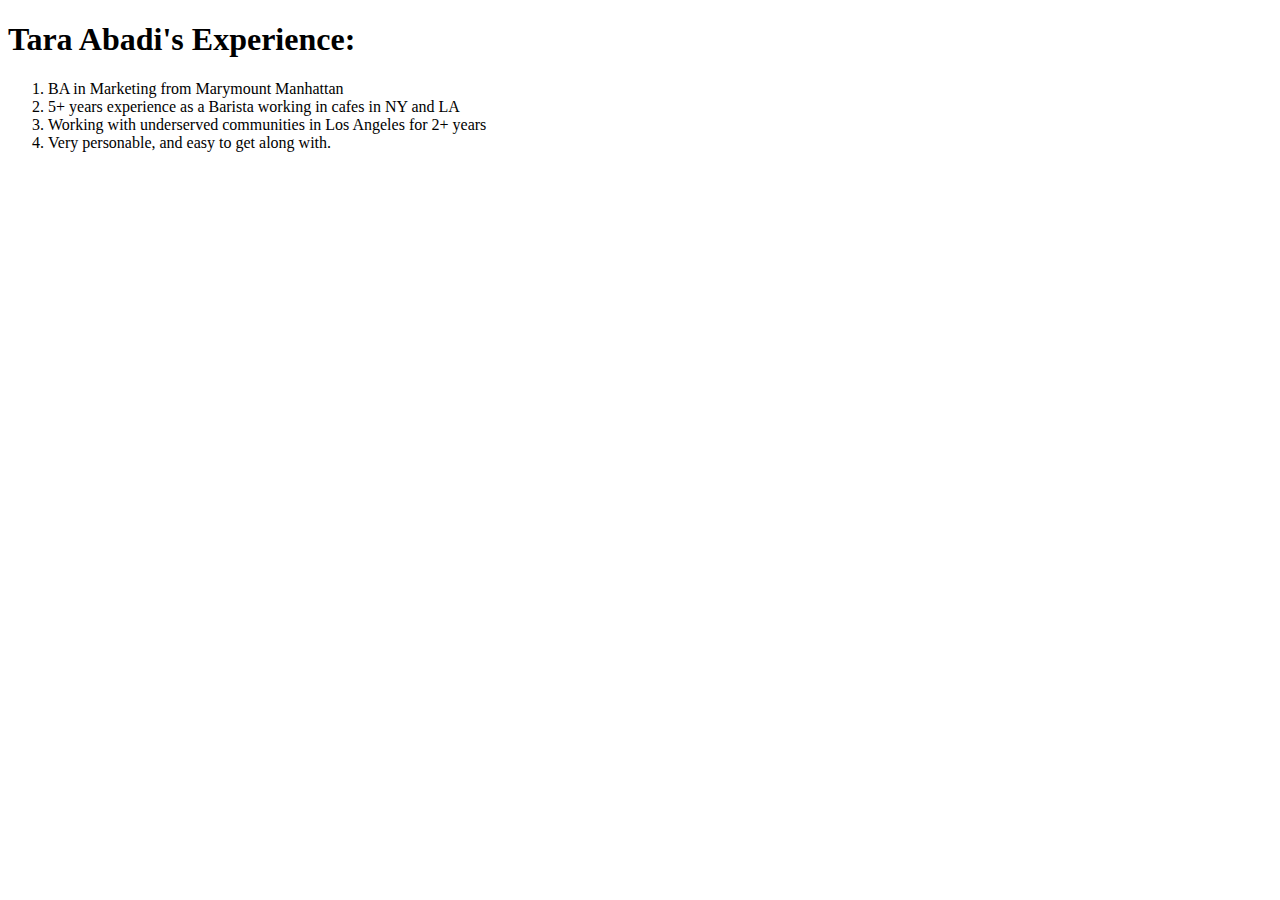
==== experience.html @ 1028f11f "First commit" ====
<!DOCTYPE html>
<html lang="en">
<head>
    <meta charset="UTF-8">
    <meta http-equiv="X-UA-Compatible" content="IE=edge">
    <meta name="viewport" content="width=device-width, initial-scale=1.0">
    <title>Document</title>
</head>
<h1>Tara Abadi's Experience:</h1>
<ol>
<li>BA in Marketing from Marymount Manhattan</li>
<li>5+ years experience as a Barista working in cafes in NY and LA</li>
<li>Working with underserved communities in Los Angeles for 2+ years</li>
<li>Very personable, and easy to get along with.</li>
</ol>
<body>
    
</body>
</html>
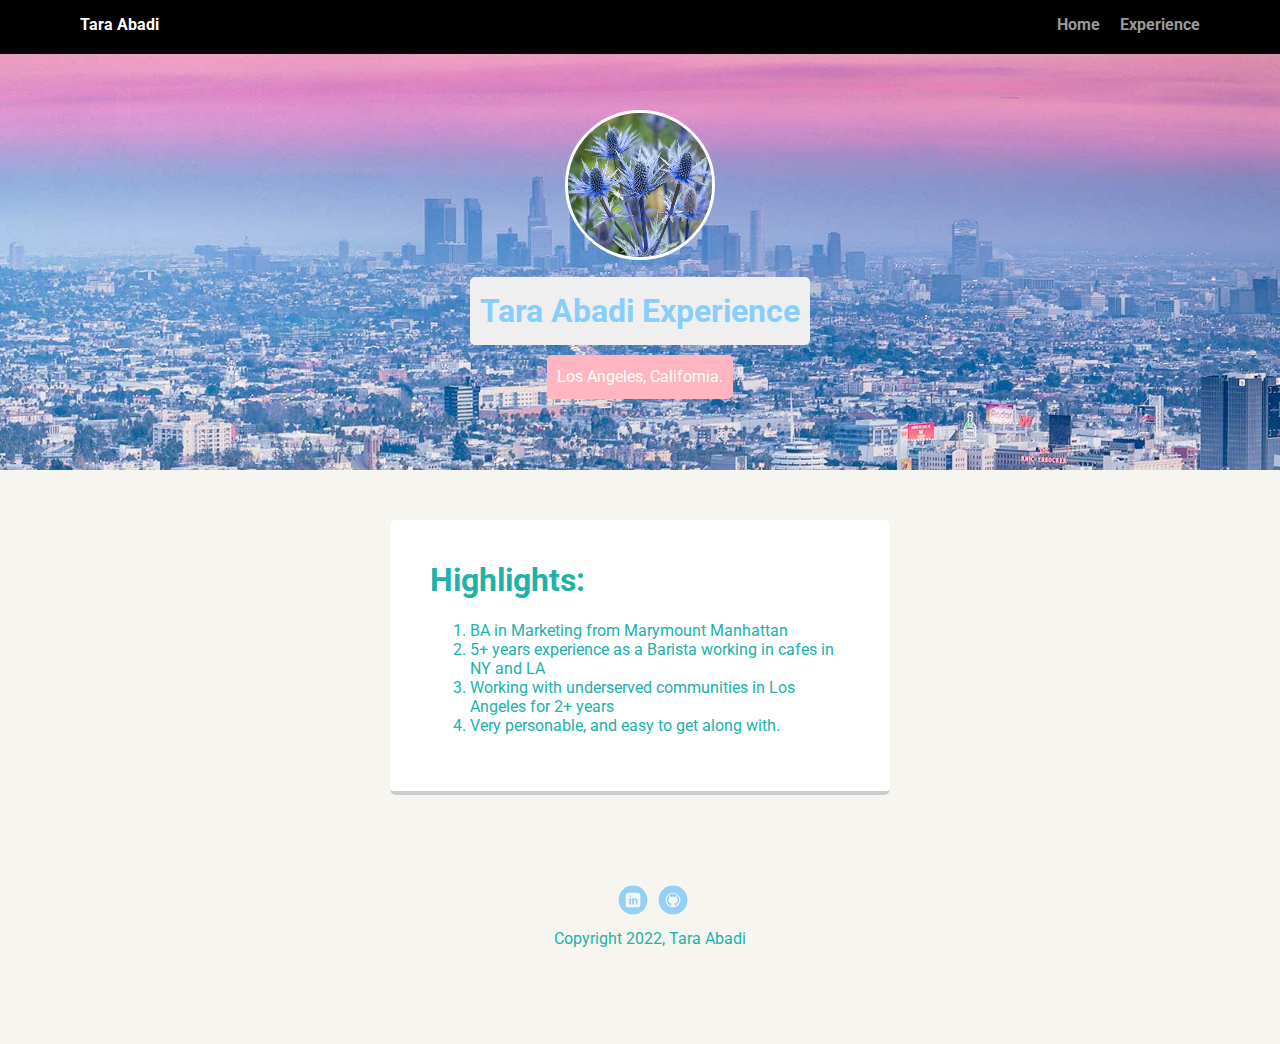
==== commit ae98dec6: "changed href value in index.html, and changed experience page" ====
--- a/experience.html
+++ b/experience.html
@@ -1,19 +1,49 @@
-<!DOCTYPE html>
+<!doctype html>
 <html lang="en">
 <head>
-    <meta charset="UTF-8">
-    <meta http-equiv="X-UA-Compatible" content="IE=edge">
-    <meta name="viewport" content="width=device-width, initial-scale=1.0">
-    <title>Document</title>
-</head>
-<h1>Tara Abadi's Experience:</h1>
-<ol>
-<li>BA in Marketing from Marymount Manhattan</li>
-<li>5+ years experience as a Barista working in cafes in NY and LA</li>
-<li>Working with underserved communities in Los Angeles for 2+ years</li>
-<li>Very personable, and easy to get along with.</li>
-</ol>
-<body>
+  <meta charset="utf-8">
+  <title>Tara Abadi's Profile</title>
+  <meta name="viewport" content="width=device-width, initial-scale=1.0">
+  <link rel="stylesheet" href="styles.css">
+  <link href="https://fonts.googleapis.com/css?family=Muli%7CRoboto:400,300,500,700,900" rel="stylesheet"></head>
+  <body>
+
+    <div class="main-nav">
+        <ul class="nav">
+          <li class="name"> Tara Abadi</li>
+          <li><a href="index.html">Home</a></li>
+          <li><a href="experience.html">Experience</a></li>
+        </ul>
+    </div>
+
+    <header>
+      <img src="images/new_profile_pic.jpg" alt="Photo of a Blue Thistle flower" class="profile-image">
+      <h1 class="tag name">Tara Abadi Experience</h1>
+      <p class="tag location">Los Angeles, California.</p>
+    </header>
+
+    <main class="flex">
+      <div class="card">
     
-</body>
-</html>+        <h1>Highlights:</h1>
+            <ol>
+            <li>BA in Marketing from Marymount Manhattan</li>
+            <li>5+ years experience as a Barista working in cafes in NY and LA</li>
+            <li>Working with underserved communities in Los Angeles for 2+ years</li>
+            <li>Very personable, and easy to get along with.</li>
+            </ol>
+      </div> 
+
+    
+
+    </main>
+    <footer>
+      <ul>
+        
+        <li><a href="https://www.linkedin.com/in/taraabadi" class="social linkedin">LinkedIn</a></li>
+        <li><a href="https://github.com/t4r4t4r4" class="social github">Github</a></li>
+      </ul>
+      <p class="copyright">Copyright 2022, Tara Abadi</p>
+    </footer>
+  </body>
+  </html>
--- a/styles.css
+++ b/styles.css
@@ -0,0 +1,204 @@
+/* Global Layout Set-up */
+* { 
+  box-sizing: border-box;
+}
+  
+body {
+  margin: 0;
+  padding: 0;
+  text-align: center;
+  font-family: 'Roboto', sans-serif;
+  color:lightseagreen;
+  background: #f7f5f0;
+}
+/* Link Styles */
+
+a {
+  text-decoration: none;
+  color: #999;
+}
+a:hover {
+  color: #6633ff;
+}
+
+/* Section Styles */
+
+.main-nav {
+  width: 100%;
+  background: black;
+  min-height: 30px;
+  padding: 10px;
+  position: fixed;
+  text-align: center;
+}
+.nav {
+  display: flex;
+  justify-content: space-around;
+  font-weight: 700;
+  list-style-type: none;
+  margin: 0 auto;
+  padding: 0;
+}
+
+.nav .name {
+    display: block;
+    margin-right: auto;
+    color: white;
+}
+.nav li {
+  padding: 5px 10px 10px 10px;
+}
+.nav a {
+  transition: all .5s;
+}
+.nav a:hover {
+  color: white
+}
+
+header {
+  text-align: center;
+  background: url('images/new_background.png') no-repeat top center ;
+  background-size: cover;
+  overflow: hidden;
+  padding-top: 60px;
+}
+header {
+  line-height: 1.5;
+}
+header .profile-image {
+  margin-top: 50px;
+  width: 150px;
+  height: 150px;
+  border-radius: 50%;
+  border: 3px solid white;
+  transition: all .5s;
+}
+header .profile-image:hover {
+  transform: scale(1.2) rotate(0deg);
+}
+.tag {
+  background-color: #efefef;
+  color: lightskyblue;
+  padding: 10px;
+  border-radius: 5px;
+  display: table;
+  margin: 10px auto;
+} 
+.location {
+  background-color: lightpink;
+  color: white;
+}
+.card {
+  margin: 30px;
+  padding: 20px 40px 40px;
+  max-width: 500px;
+  text-align: left;
+  background: #fff;
+  border-bottom: 4px solid #ccc;
+  border-radius: 6px;
+  transition: all .5s;
+}
+.card:hover {
+  border-color: black;
+}
+
+ul.skills {
+  padding: 0;
+  text-align: center;
+}
+
+.skills li {
+  border-radius: 6px;
+  display: inline-block;
+  background: lightskyblue;
+  color: white;
+  padding: 5px 10px;
+  margin: 2px;
+}
+
+.skills li:nth-child(odd) {
+  background: lightskyblue;
+}
+
+footer {
+  width: 100%;
+  min-height: 30px;
+  padding: 20px 0 40px 20px;
+}
+
+footer .copyright {
+  top: -8px;
+  font-size: .75em;
+}
+
+footer ul {
+  list-style-type: none;
+  margin: 0;
+  padding: 0;
+}
+
+footer ul li {
+  display: inline-block;
+}
+
+a.social {
+  display: inline-block;
+  text-indent: -9999px;
+  margin-left: 5px;
+  width: 30px;
+  height: 30px;
+  background-size: 30px 30px;
+  opacity: .4;
+  transition: all .5s;
+}
+a.linkedin {
+  background-image: url(images/linkedin.svg);
+}
+a.github {
+  background-image: url(images/github.svg);
+}
+a.social:hover {
+  opacity: 1;
+}
+.clearfix {
+  clear: both;
+}
+
+/* Styles for larger screens */
+@media screen and (min-width: 720px) {
+  
+  .flex {
+      display: -ms-flexbox;      /* TWEENER - IE 10 */
+      display: flex; 
+      max-width: 1200px;
+      -ms-flex-pack: distribute;
+      justify-content: space-around;
+      margin: 0 auto;
+  }
+
+  header {
+    min-height: 470px;
+  }
+
+  .nav {
+    max-width: 1200px;
+    padding: 0 30px;
+  }
+
+
+  main {
+    padding-top: 20px;
+  }
+
+  main p {
+    line-height: 1.6em;
+  }
+
+  footer {
+    font-size: 1.3em;
+    max-width: 1200px;
+    margin: 40px auto;
+  }
+
+}
+
